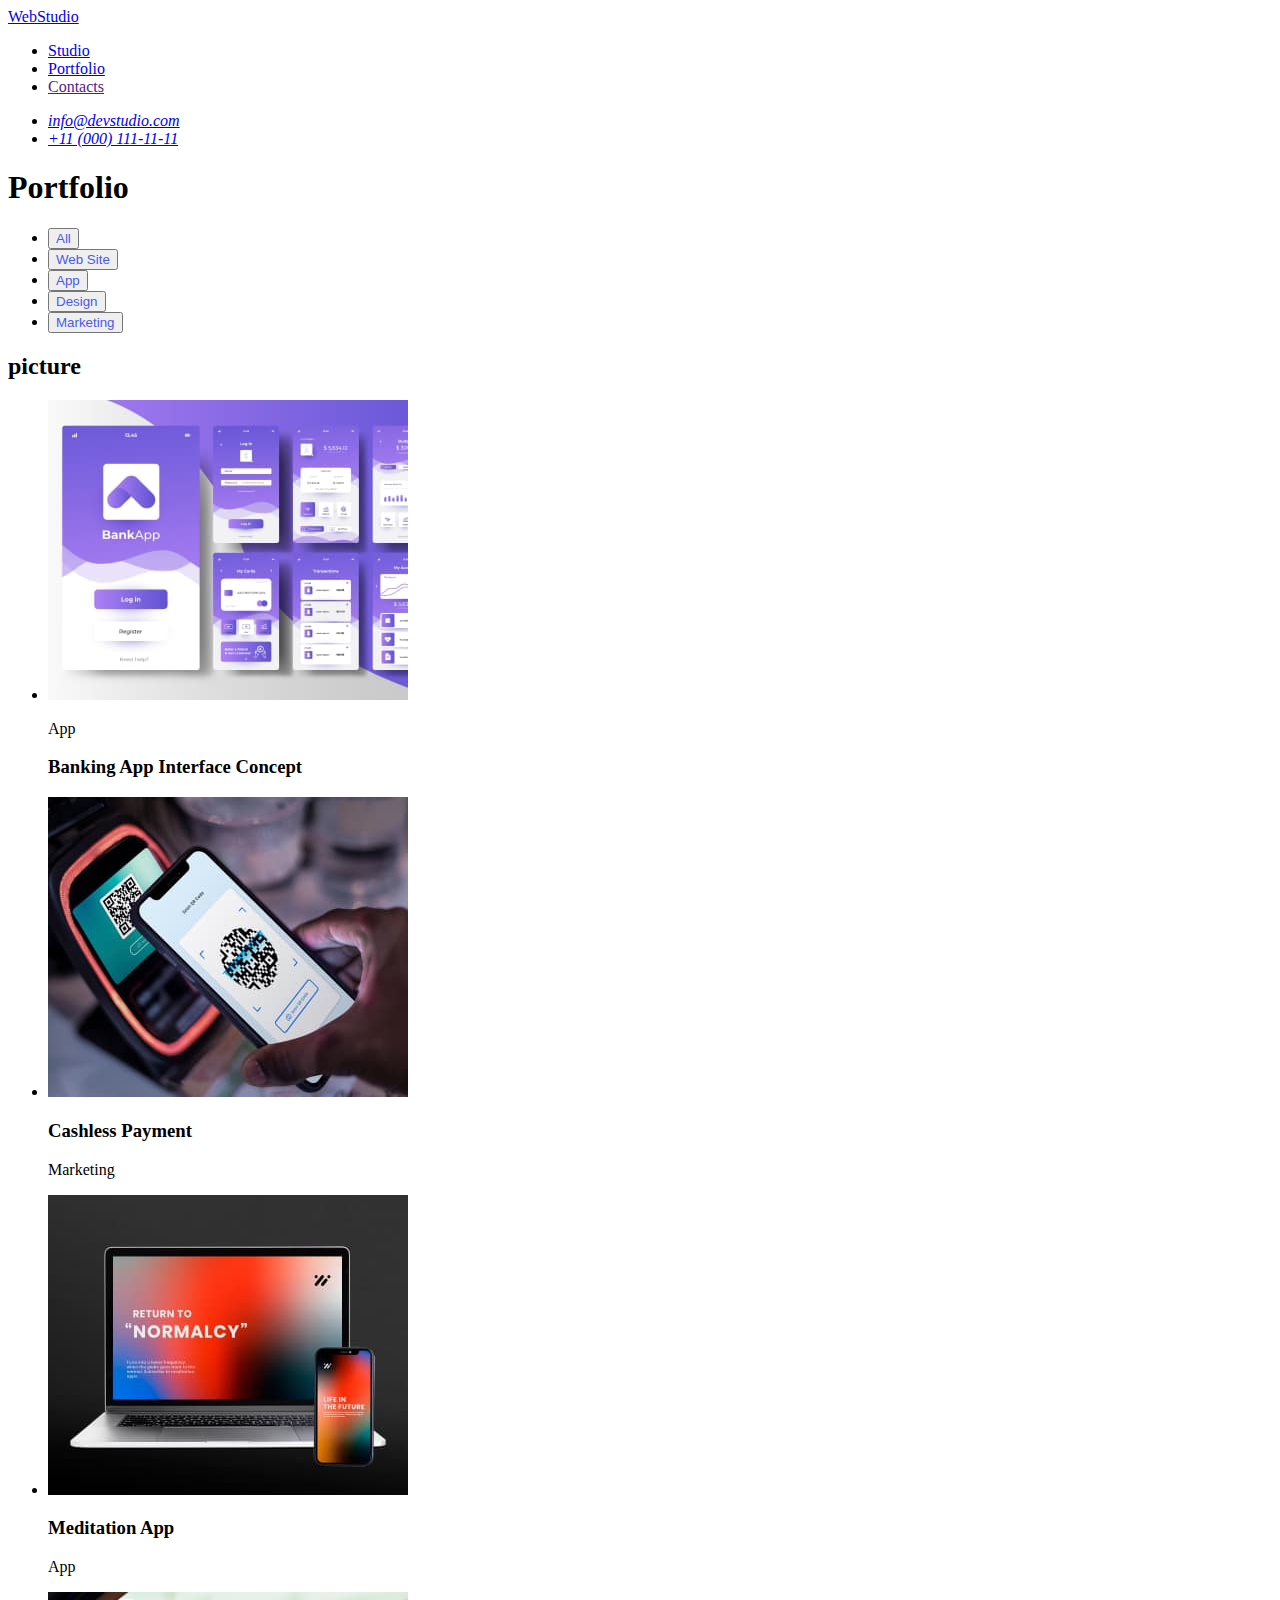
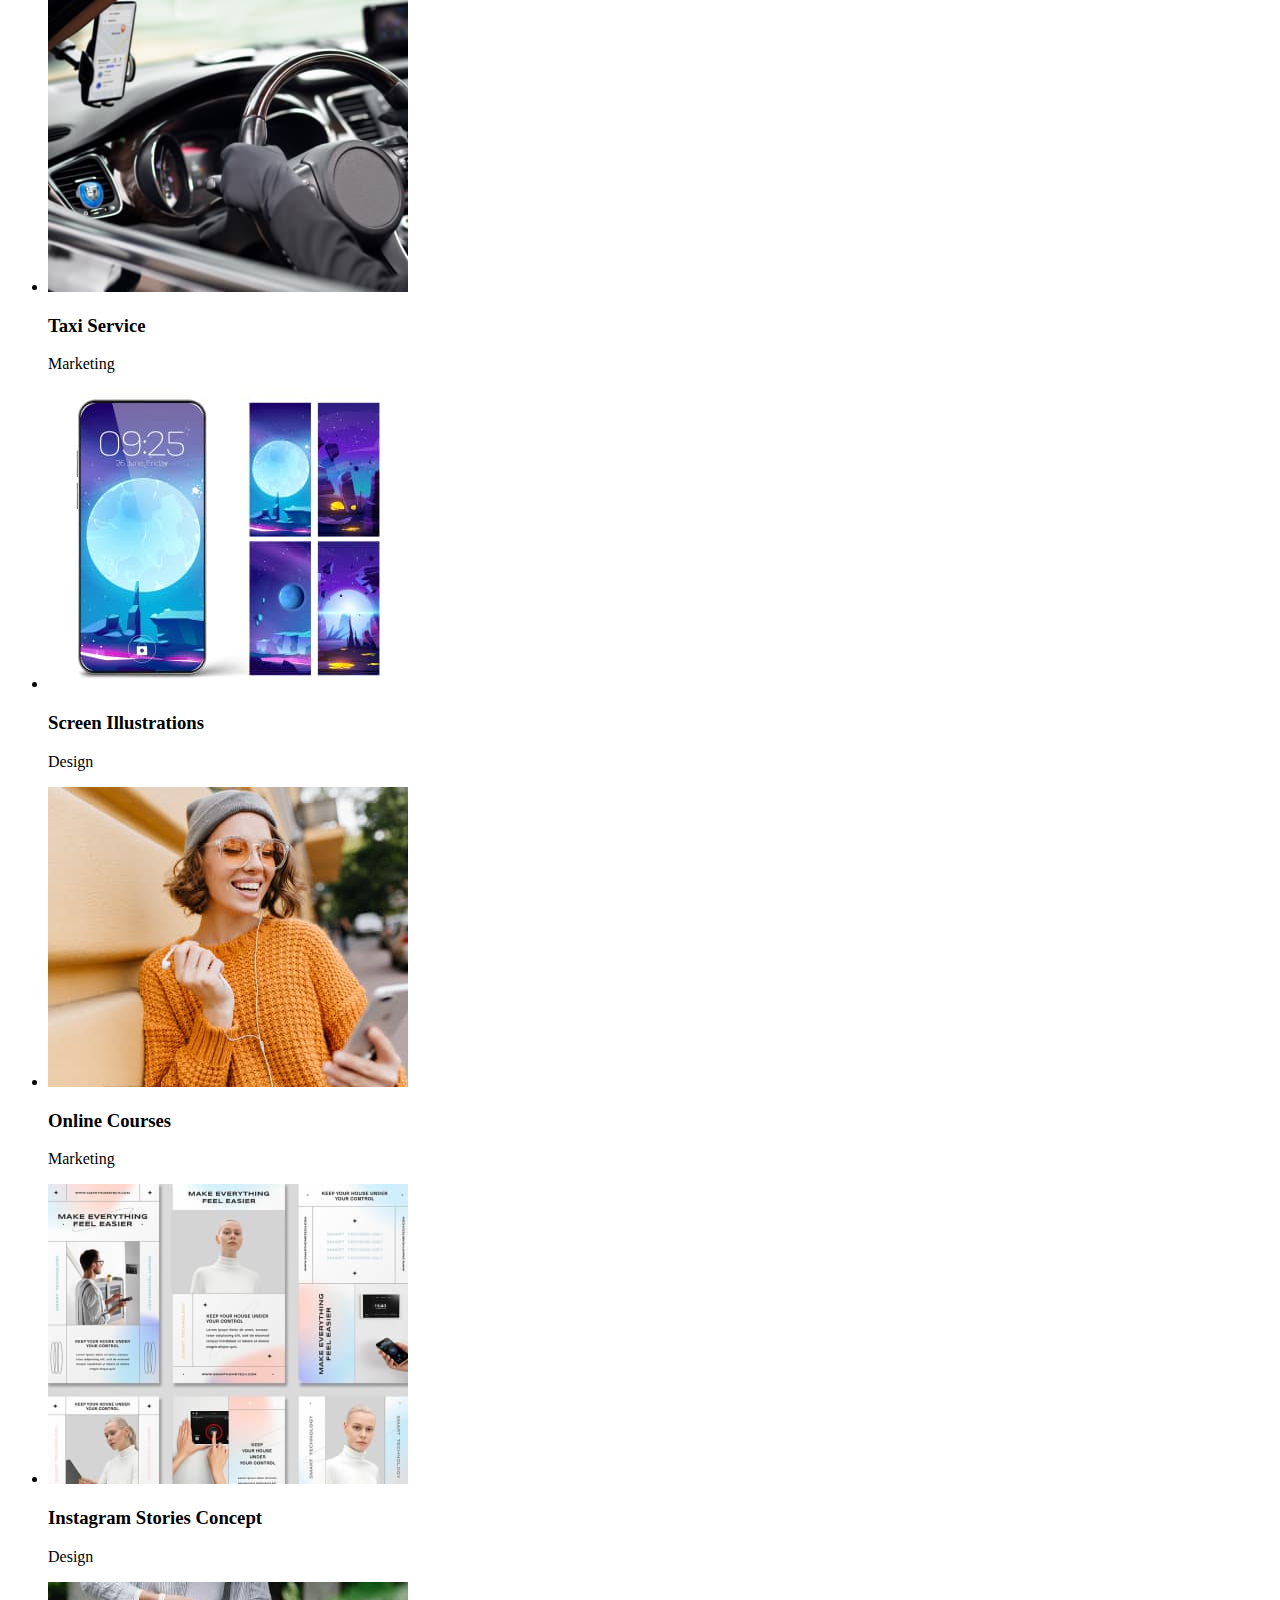
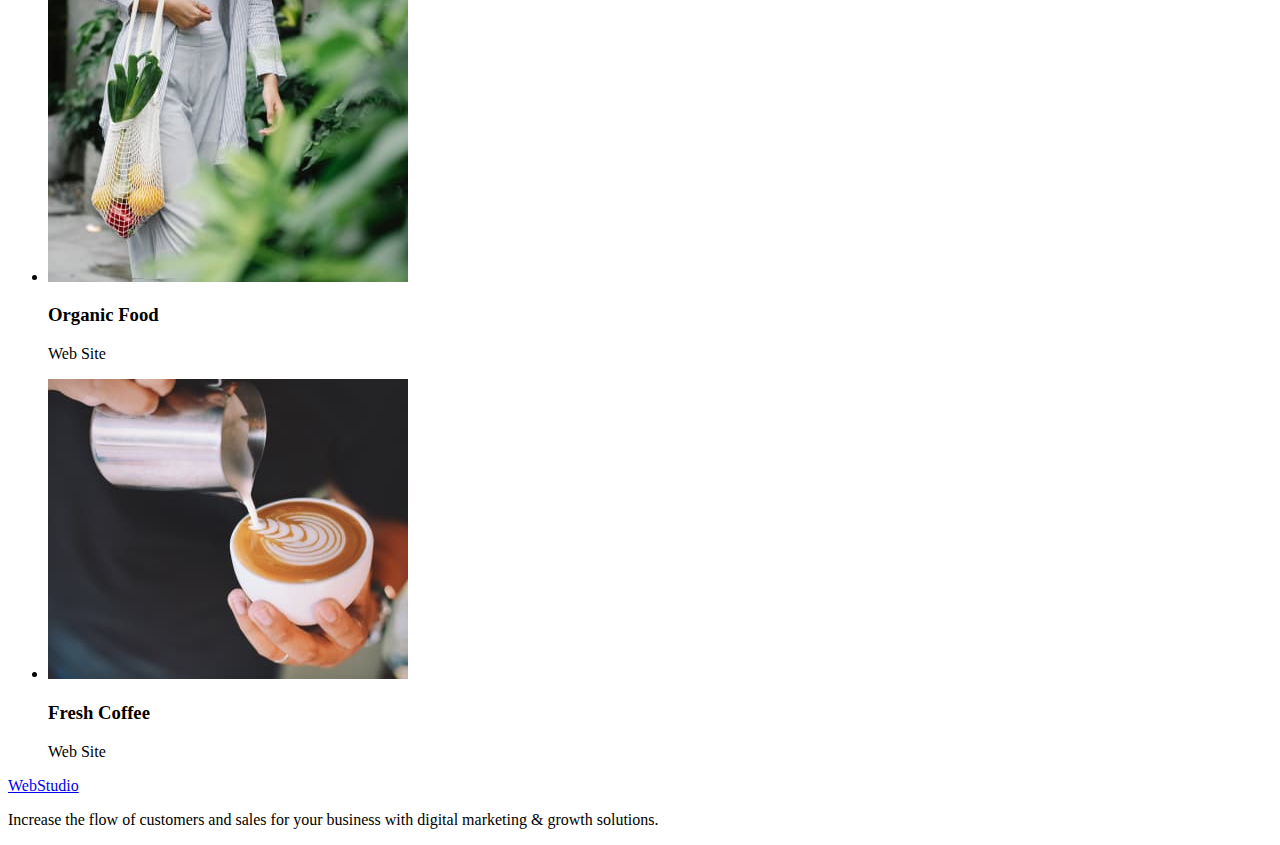
==== portfolio.html @ 35160614 "portfolio.html" ====
<!DOCTYPE html>
<html lang="en">

<head>
    <meta charset="UTF-8">
    <meta http-equiv="X-UA-Compatible" content="IE=edge">
    <meta name="viewport" content="width=device-width, initial-scale=1.0">
    <link rel="stylesheet" href="./css/styles.css">
    <title>Portfolio</title>
</head>

<body>
    <!--header-->
    <header>
        <!--Top-Line-->
        <!--Menu-Nav-->
        <nav>
            <a href="./index.html">WebStudio</a>
            <ul>
                <li><a href="/index.html">Studio</a></li>
                <li><a href="./portfolio.html">Portfolio</a></li>
                <li><a href="">Contacts</a></li>
            </ul>
        </nav>
        <address>
            <ul>
                <li><a href="mailto:info@devstudio.com">info@devstudio.com</a></li>
                <li><a href="tel:+110001111111">+11 (000) 111-11-11</a></li>
            </ul>
        </address>
    </header>

    <!--main-content-->
    <main>
        <!--Filters-->

        <section>
            <h1>Portfolio</h1>
            <ul class="">
                <li>
                    <button class="but" type="button">All</button>
                </li>
                <li>
                    <button class="but" type="button">Web Site</button>
                </li>
                <li>
                    <button class="but" type="button">App</button>
                </li>
                <li>
                    <button class="but" type="button">Design</button>
                </li>
                <li>
                    <button class="but" type="button">Marketing</button>
                </li>
            </ul>
        </section>

        <h2>picture</h2>

        <!--Row1-->
        <section>
            <ul>
                <li>
                    <img src="./images/portfolio/img1.jpg" alt="" width="360" height="300">
                    <p>App</p>
                    <h3>Banking App Interface Concept</h3>
                </li>
                <li>
                    <img src="./images/portfolio/img2.jpg" alt="" width="360" height="300">
                    <h3>Cashless Payment</h3>
                    <p>Marketing</p>
                </li>
                <li>
                    <img src="./images/portfolio/img3.jpg" alt="" width="360" height="300">
                    <h3>Meditation App</h3>
                    <p>App</p>
                </li>
            </ul>
        </section>

        <!--Row2-->
        <section>
            <ul>
                <li>
                    <img src="./images/portfolio/img4.jpg" alt="" width="360" height="300">
                    <h3>Taxi Service</h3>
                    <p>Marketing</p>
                </li>
                <li>
                    <img src="./images/portfolio/img5.jpg" alt="" width="360" height="300">
                    <h3>Screen Illustrations</h3>
                    <p>Design</p>
                </li>
                <li>
                    <img src="./images/portfolio/img6.jpg" alt="" width="360" height="300">
                    <h3>Online Courses</h3>
                    <p>Marketing</p>
                </li>
            </ul>
        </section>


        <!--Row3-->
        <section>
            <ul>
                <li>
                    <img src="./images/portfolio/img7.jpg" alt="" width="360" height="300">
                    <h3>Instagram Stories Concept</h3>
                    <p>Design</p>
                </li>
                <li>
                    <img src="./images/portfolio/img8.jpg" alt="" width="360" height="300">
                    <h3>Organic Food</h3>
                    <p>Web Site</p>
                </li>
                <li>
                    <img src="./images/portfolio/img9.jpg" alt="" width="360" height="300">
                    <h3>Fresh Coffee</h3>
                    <p>Web Site</p>
                </li>
            </ul>
        </section>
    </main>

    <!--footer-->
    <footer>
        <a href="./index.html">WebStudio</a>
        <p>Increase the flow of customers and sales for your business with digital marketing & growth solutions.</p>
    </footer>

</body>

</html>
---- css/styles.css ----
.but {
  color: #4d5ae5;
}
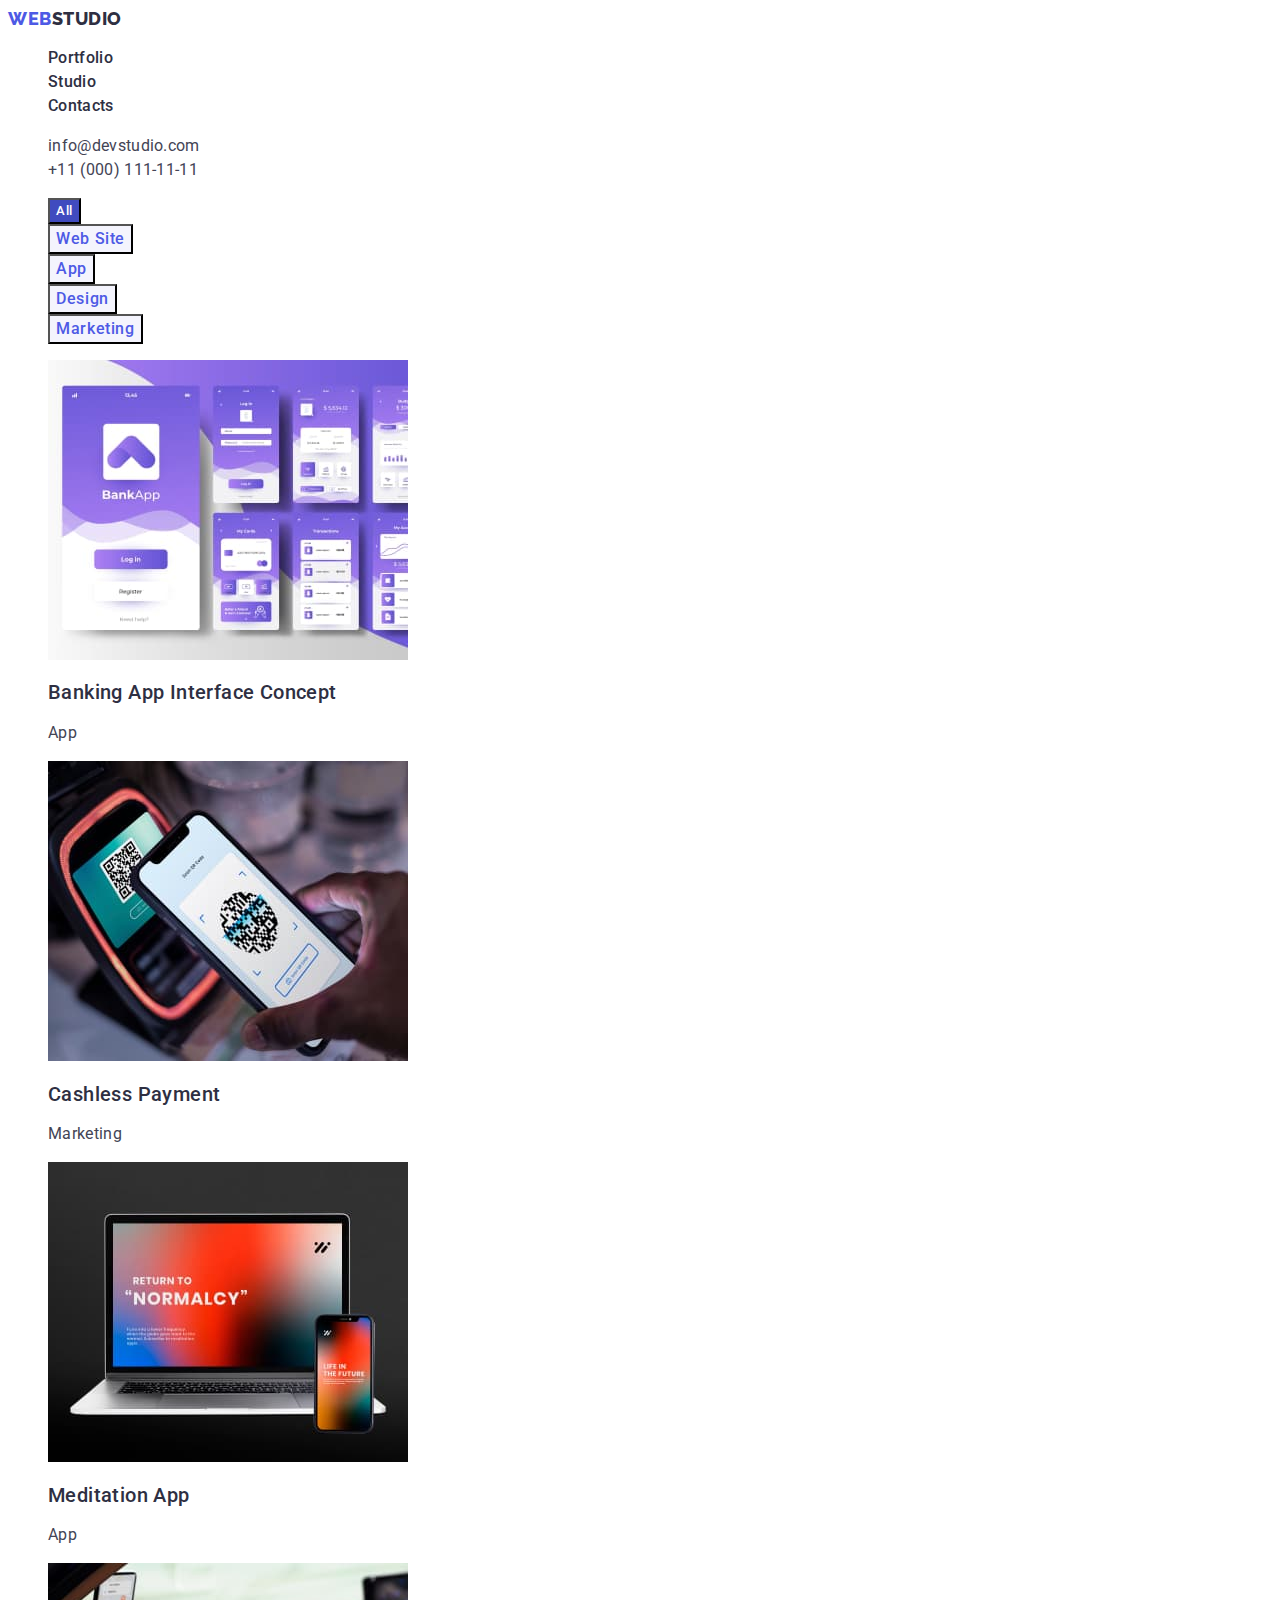
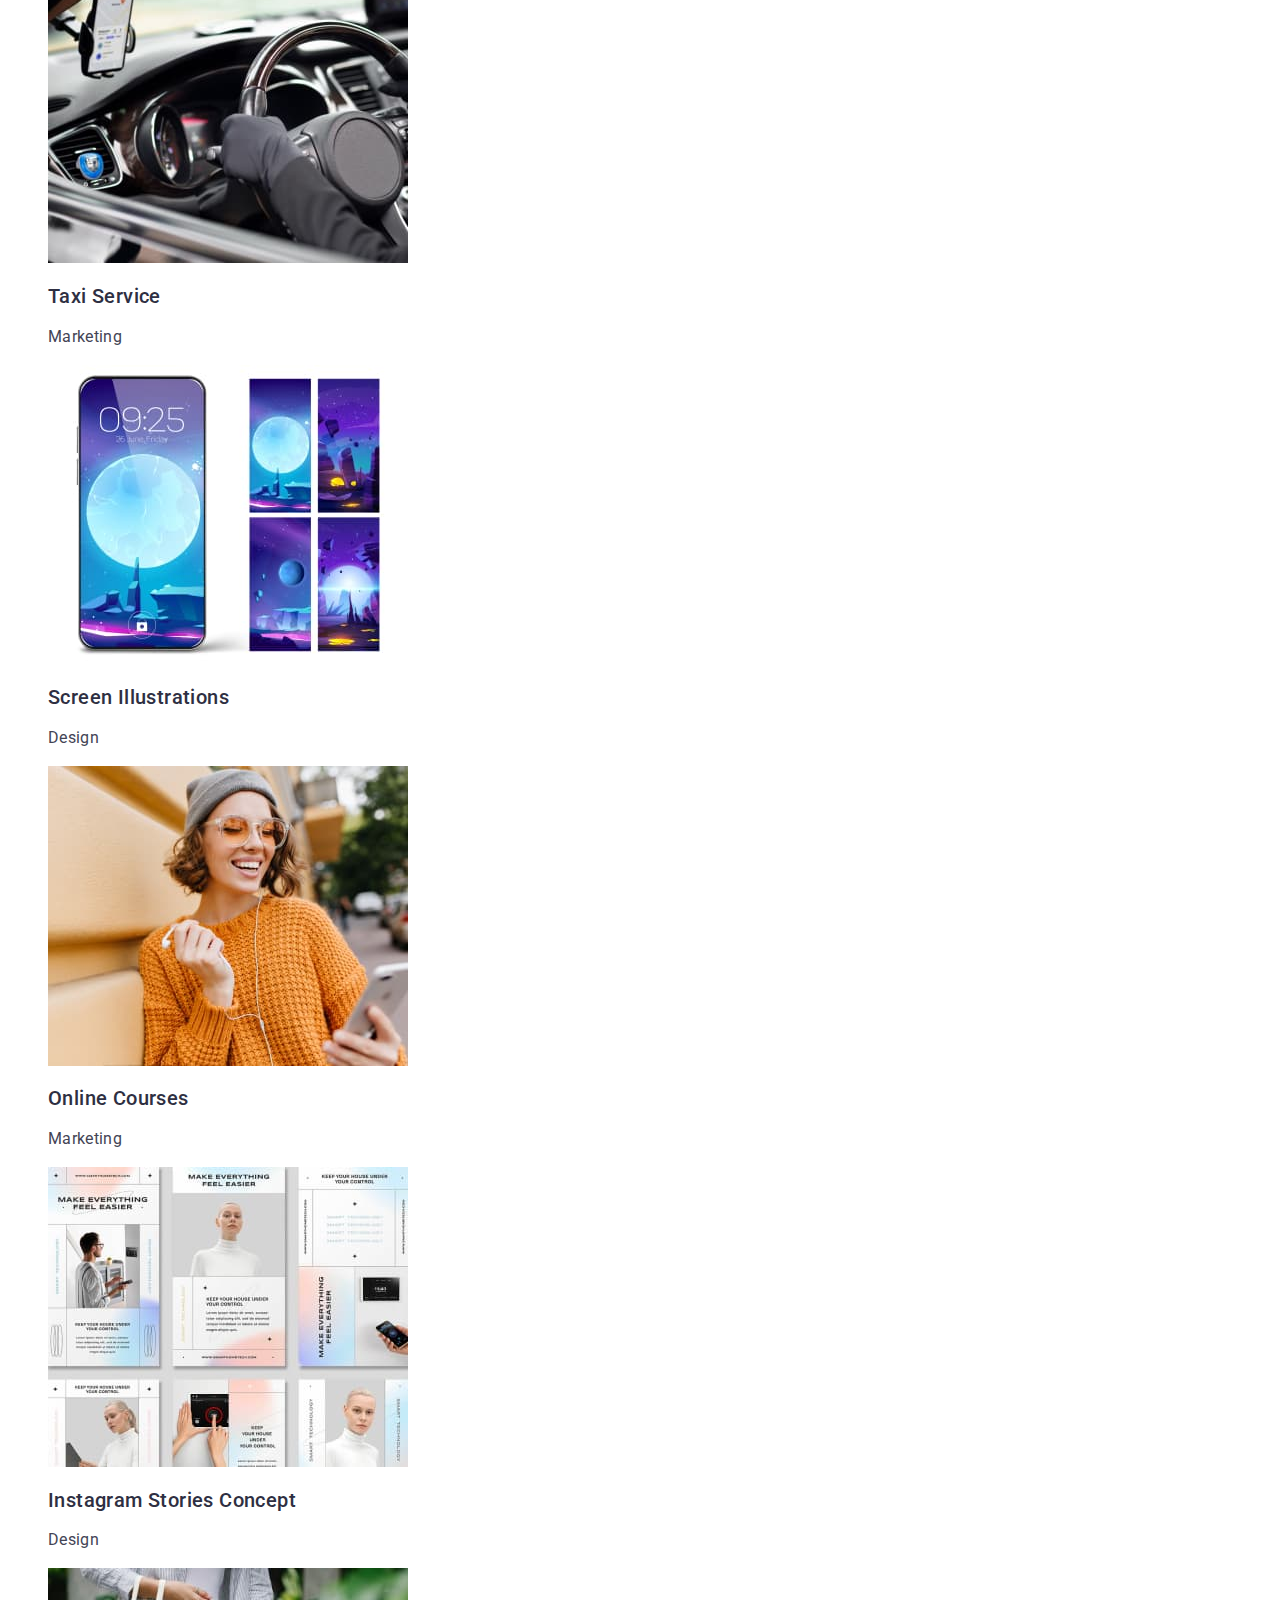
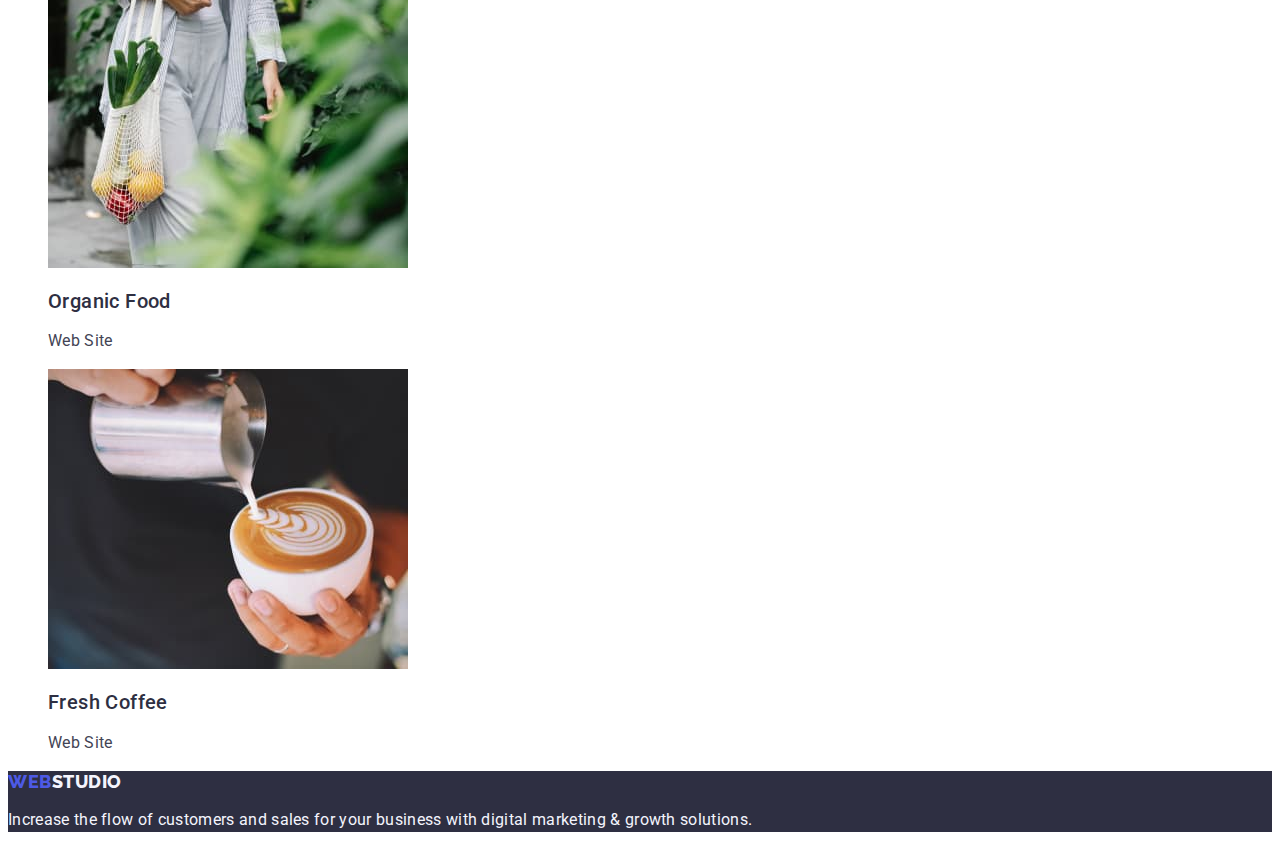
==== commit fbd069f8: "homework-02" ====
--- a/portfolio.html
+++ b/portfolio.html
@@ -5,127 +5,146 @@
     <meta charset="UTF-8">
     <meta http-equiv="X-UA-Compatible" content="IE=edge">
     <meta name="viewport" content="width=device-width, initial-scale=1.0">
+    <title>Portfolio</title>
+    <!-- Gustom styles -->
     <link rel="stylesheet" href="./css/styles.css">
-    <title>Portfolio</title>
+    <!-- Fonts -->
+    <link rel="preconnect" href="https://fonts.googleapis.com">
+    <link rel="preconnect" href="https://fonts.gstatic.com" crossorigin>
+    <link href="https://fonts.googleapis.com/css2?family=Roboto:wght@400;500;700&display=swap" rel="stylesheet">
+    <link href="https://fonts.googleapis.com/css2?family=Raleway:wght@800&family=Roboto:wght@400;500;700&display=swap"
+        rel="stylesheet">
+
+
 </head>
 
 <body>
+
     <!--header-->
     <header>
         <!--Top-Line-->
+        <!--Logo-->
         <!--Menu-Nav-->
         <nav>
-            <a href="./index.html">WebStudio</a>
-            <ul>
-                <li><a href="/index.html">Studio</a></li>
-                <li><a href="./portfolio.html">Portfolio</a></li>
-                <li><a href="">Contacts</a></li>
+            <a class="logo link" href="./index.html">Web<span class="logo-title">Studio</span></a>
+            <ul class="nav-page list">
+                <li><a class="nav-page-pagination link" href="./portfolio.html">Portfolio</a></li>
+                <li><a class="nav-page-pagination link" href="./index.html">Studio</a></li>
+                <li><a class="nav-page-pagination link" href="">Contacts</a></li>
             </ul>
         </nav>
         <address>
-            <ul>
-                <li><a href="mailto:info@devstudio.com">info@devstudio.com</a></li>
-                <li><a href="tel:+110001111111">+11 (000) 111-11-11</a></li>
+            <ul class="add-page list">
+                <li><a class="add-page-mailto link" href="mailto:info@devstudio.com">info@devstudio.com</a></li>
+                <li><a class="add-page-mailto link" href="tel:+110001111111">+11 (000) 111-11-11</a></li>
             </ul>
         </address>
     </header>
 
     <!--main-content-->
     <main>
-        <!--Filters-->
 
         <section>
-            <h1>Portfolio</h1>
-            <ul class="">
+            <!--Filters-->
+            <h1 hidden>Portfolio</h1>
+            <ul class="btn list">
                 <li>
-                    <button class="but" type="button">All</button>
+                    <button class="btn-but-all link" type="button">All</button>
                 </li>
                 <li>
-                    <button class="but" type="button">Web Site</button>
+                    <button class="btn-but link" type="button">Web Site</button>
                 </li>
                 <li>
-                    <button class="but" type="button">App</button>
+                    <button class="btn-but link" type="button">App</button>
                 </li>
                 <li>
-                    <button class="but" type="button">Design</button>
+                    <button class="btn-but link" type="button">Design</button>
                 </li>
                 <li>
-                    <button class="but" type="button">Marketing</button>
+                    <button class="btn-but link" type="button">Marketing</button>
                 </li>
             </ul>
-        </section>
-
-        <h2>picture</h2>
-
-        <!--Row1-->
-        <section>
-            <ul>
+            <ul class="imag list">
+                <!--Row1-->
                 <li>
-                    <img src="./images/portfolio/img1.jpg" alt="" width="360" height="300">
-                    <p>App</p>
-                    <h3>Banking App Interface Concept</h3>
+                    <a class="card link" href="">
+                        <img src="./images/portfolio/img1.jpg" alt="Banking App Interface Concept" width="360"
+                            height="300">
+                        <h2 class="card-title">Banking App Interface Concept</h2>
+                        <p class="card-text">App</p>
+                    </a>
                 </li>
                 <li>
-                    <img src="./images/portfolio/img2.jpg" alt="" width="360" height="300">
-                    <h3>Cashless Payment</h3>
-                    <p>Marketing</p>
+                    <a class="card link" href="">
+                        <img src="./images/portfolio/img2.jpg" alt="Cashless Payment" width="360" height="300">
+                        <h2 class="card-title">Cashless Payment</h2>
+                        <p class="card-text">Marketing</p>
+                    </a>
                 </li>
                 <li>
-                    <img src="./images/portfolio/img3.jpg" alt="" width="360" height="300">
-                    <h3>Meditation App</h3>
-                    <p>App</p>
+                    <a class="card link" href="">
+                        <img src="./images/portfolio/img3.jpg" alt="laptop" width="360" height="300">
+                        <h2 class="card-title">Meditation App</h2>
+                        <p class="card-text">App</p>
+                    </a>
+                </li>
+                <!--Row2-->
+                <li>
+                    <a class="card link" href="">
+                        <img src="./images/portfolio/img4.jpg" alt="car control panel" width="360" height="300">
+                        <h2 class="card-title">Taxi Service</h2>
+                        <p class="card-text">Marketing</p>
+                    </a>
+                </li>
+                <li>
+                    <a class="card link" href="">
+                        <img src="./images/portfolio/img5.jpg" alt="Screen Illustrations" width="360" height="300">
+                        <h2 class="card-title">Screen Illustrations</h2>
+                        <p class="card-text">Design</p>
+                    </a>
+                </li>
+                <li>
+                    <a class="card link" href="">
+                        <img src="./images/portfolio/img6.jpg" alt="the girl is a student" width="360" height="300">
+                        <h2 class="card-title">Online Courses</h2>
+                        <p class="card-text">Marketing</p>
+                    </a>
+                </li>
+                <!--Row3-->
+                <li>
+                    <a class="card link" href="">
+                        <img src="./images/portfolio/img7.jpg" alt="Instagram Stories Concept" width="360" height="300">
+                        <h2 class="card-title">Instagram Stories Concept</h2>
+                        <p class="card-text">Design</p>
+                    </a>
+                </li>
+                <li>
+                    <a class="card link" href="">
+                        <img src="./images/portfolio/img8.jpg" alt="woman with a bag of vegetables" width="360"
+                            height="300">
+                        <h2 class="card-title">Organic Food</h2>
+                        <p class="card-text">Web Site</p>
+                    </a>
+                </li>
+                <li>
+                    <a class="card link" href="">
+                        <img src="./images/portfolio/img9.jpg" alt="pouring Coffee into a cup" width="360" height="300">
+                        <h2 class="card-title">Fresh Coffee</h2>
+                        <p class="card-text">Web Site</p>
+                    </a>
                 </li>
             </ul>
-        </section>
 
-        <!--Row2-->
-        <section>
-            <ul>
-                <li>
-                    <img src="./images/portfolio/img4.jpg" alt="" width="360" height="300">
-                    <h3>Taxi Service</h3>
-                    <p>Marketing</p>
-                </li>
-                <li>
-                    <img src="./images/portfolio/img5.jpg" alt="" width="360" height="300">
-                    <h3>Screen Illustrations</h3>
-                    <p>Design</p>
-                </li>
-                <li>
-                    <img src="./images/portfolio/img6.jpg" alt="" width="360" height="300">
-                    <h3>Online Courses</h3>
-                    <p>Marketing</p>
-                </li>
-            </ul>
         </section>
 
 
-        <!--Row3-->
-        <section>
-            <ul>
-                <li>
-                    <img src="./images/portfolio/img7.jpg" alt="" width="360" height="300">
-                    <h3>Instagram Stories Concept</h3>
-                    <p>Design</p>
-                </li>
-                <li>
-                    <img src="./images/portfolio/img8.jpg" alt="" width="360" height="300">
-                    <h3>Organic Food</h3>
-                    <p>Web Site</p>
-                </li>
-                <li>
-                    <img src="./images/portfolio/img9.jpg" alt="" width="360" height="300">
-                    <h3>Fresh Coffee</h3>
-                    <p>Web Site</p>
-                </li>
-            </ul>
-        </section>
     </main>
 
     <!--footer-->
-    <footer>
-        <a href="./index.html">WebStudio</a>
-        <p>Increase the flow of customers and sales for your business with digital marketing & growth solutions.</p>
+    <footer class="footbox">
+        <a class="logo link" href="./portfolio.html">Web<span class="logo-title-fut">Studio</span></a>
+        <p class="foot-text">Increase the flow of customers and sales for your business with digital marketing & growth
+            solutions.</p>
     </footer>
 
 </body>
--- a/css/styles.css
+++ b/css/styles.css
@@ -1,3 +1,216 @@
-.but {
-  color: #4d5ae5;
-}
+:root {
+  --primarybrand-iris-color: #4d5ae5;
+  --pressed-state-ocean-color: #404bbf;
+  --dark-navyblue-color: #2e2f42;
+  --success-green-color: #31d0aa;
+  --text-slate-color: #434455;
+  --subtletext-lightlate-color: #8e8f99;
+  --accent-cornflower-color: #e7e9fc;
+  --light-cloud-color: #f4f4fd;
+  --modaloverlay-navybluemodal-color: #2e2f42;
+  --herobackground-grey-color: #2e2f42;
+  --whait-color: #ffffff;
+  --modalbackground-dairy-color: #fcfcfc;
+}
+/* Base styles */
+body {
+  font-family: 'Roboto', sans-serif;
+  color: var(--text-slate-color);
+}
+.secction {
+}
+.link {
+  text-decoration: none;
+}
+.list {
+  list-style: none;
+}
+/*-- Base styles--*/
+
+/* Logo */
+.logo {
+  color: var(--primarybrand-iris-color);
+  font-family: Raleway;
+  font-size: 18px;
+  font-weight: 800;
+  line-height: 1.16; /* 116.667% */
+  text-transform: uppercase;
+  letter-spacing: 0.03em;
+}
+.logo-title {
+  color: var(--dark-navyblue-color);
+  font-family: Raleway;
+  font-size: 18px;
+  font-weight: 800;
+  line-height: 1.17; /* 116.667% */
+  text-transform: uppercase;
+  letter-spacing: 0.03em;
+}
+
+/* Nav */
+.nav-page {
+}
+.nav-page-pagination {
+  color: var(--dark-navyblue-color);
+  font-weight: 500;
+  line-height: 1.5; /* 150% */
+  letter-spacing: 0.02em;
+}
+.nav-page-pagination:hover,
+.nav-page-pagination:focus {
+  color: var(--pressed-state-ocean-color);
+  font-size: 16px;
+  font-weight: 500;
+  line-height: 1.5; /* 150% */
+  letter-spacing: 0.02em;
+}
+.add-page {
+}
+.add-page-mailto {
+  color: var(--text-slate-color);
+  font-style: normal;
+  line-height: 1.5; /* 150% */
+  letter-spacing: 0.02em;
+}
+.add-page-mailto:hover,
+.add-page-mailto:focus {
+  color: var(--pressed-state-ocean-color);
+  font-style: normal;
+  font-weight: 500;
+  line-height: 1.5; /* 150% */
+  letter-spacing: 0.02em;
+}
+/* --Nav-- */
+
+/* section-1 */
+.hero {
+  background-color: var(--dark-navyblue-color);
+}
+.hero-title {
+  color: var(--whait-color);
+  font-size: 56px;
+  font-weight: 700;
+  line-height: 1.07; /* 107.143% */
+  letter-spacing: 0.02em;
+}
+.hero-title-btn {
+  color: var(--whait-color);
+  background-color: var(--primarybrand-iris-color);
+  font-weight: 500;
+  line-height: 1.5; /* 150% */
+  letter-spacing: 0.04em;
+}
+.hero-title-btn:hover,
+.hero-title-btn:focus {
+  background-color: var(--pressed-state-ocean-color);
+  letter-spacing: 0.04em;
+}
+/* --section-1-- */
+
+/* section-2 */
+.benefits-ul {
+}
+.benefits-title {
+  color: var(--dark-navyblue-color);
+  font-size: 20px;
+  font-weight: 500;
+  line-height: 1.2; /* 120% */
+  letter-spacing: 0.02em;
+}
+.benefits-text {
+  line-height: 1.5; /* 150% */
+  letter-spacing: 0.02em;
+}
+/* --section-2-- */
+
+/* section-3 */
+.subject {
+  color: var(--dark-navyblue-color);
+  font-size: 36px;
+  line-height: 1.11; /* 111.111% */
+  text-transform: capitalize;
+  letter-spacing: 0.02em;
+}
+
+.subject-title {
+  color: var(--dark-navyblue-color);
+  font-size: 20px;
+  font-weight: 500;
+  line-height: 1.2; /* 120% */
+  letter-spacing: 0.02em;
+}
+.subject-text {
+  line-height: 1.5; /* 150% */
+  letter-spacing: 0.02em;
+}
+/* --section-3-- */
+/* Footer */
+.footbox {
+  background-color: var(--dark-navyblue-color);
+}
+.foot-text {
+  color: var(--light-cloud-color);
+  line-height: 1.5; /* 150% */
+  letter-spacing: 0.02em;
+}
+.logo-title-fut {
+  color: var(--light-cloud-color);
+  font-family: Raleway;
+  font-size: 18px;
+  font-weight: 800;
+  line-height: 1.17; /* 116.667% */
+  text-transform: uppercase;
+  letter-spacing: 0.03em;
+}
+/* --Footer-- */
+/* P */
+/* o */
+/* r */
+/* t */
+/* folio */
+
+/* Filter */
+button {
+  font-family: inherit;
+  cursor: pointer;
+}
+.btn-but-all {
+  color: var(--whait-color);
+  background-color: var(--pressed-state-ocean-color);
+  font-weight: 500;
+  line-height: 1.5; /* 150% */
+  letter-spacing: 0.04em;
+}
+.btn-but {
+  color: var(--primarybrand-iris-color);
+  background-color: var(--light-cloud-color);
+  font-size: 16px;
+  font-weight: 500;
+  line-height: 1.5; /* 150% */
+  letter-spacing: 0.04em;
+}
+/* --Filter-- */
+/* Images */
+.imag {
+}
+
+.card {
+  /* img */
+  background: url(4074365.jpg);
+}
+.card-title {
+  /* Banking App Interface Concept */
+  color: var(--dark-navyblue-color);
+  font-weight: 500;
+  font-size: 20px;
+  line-height: 1.2;
+  /* identical to box height, or 120% */
+  letter-spacing: 0.02em;
+}
+.card-text {
+  /* App */
+  color: var(--text-slate-color);
+  line-height: 1.5;
+  /* identical to box height, or 150% */
+  letter-spacing: 0.02em;
+}
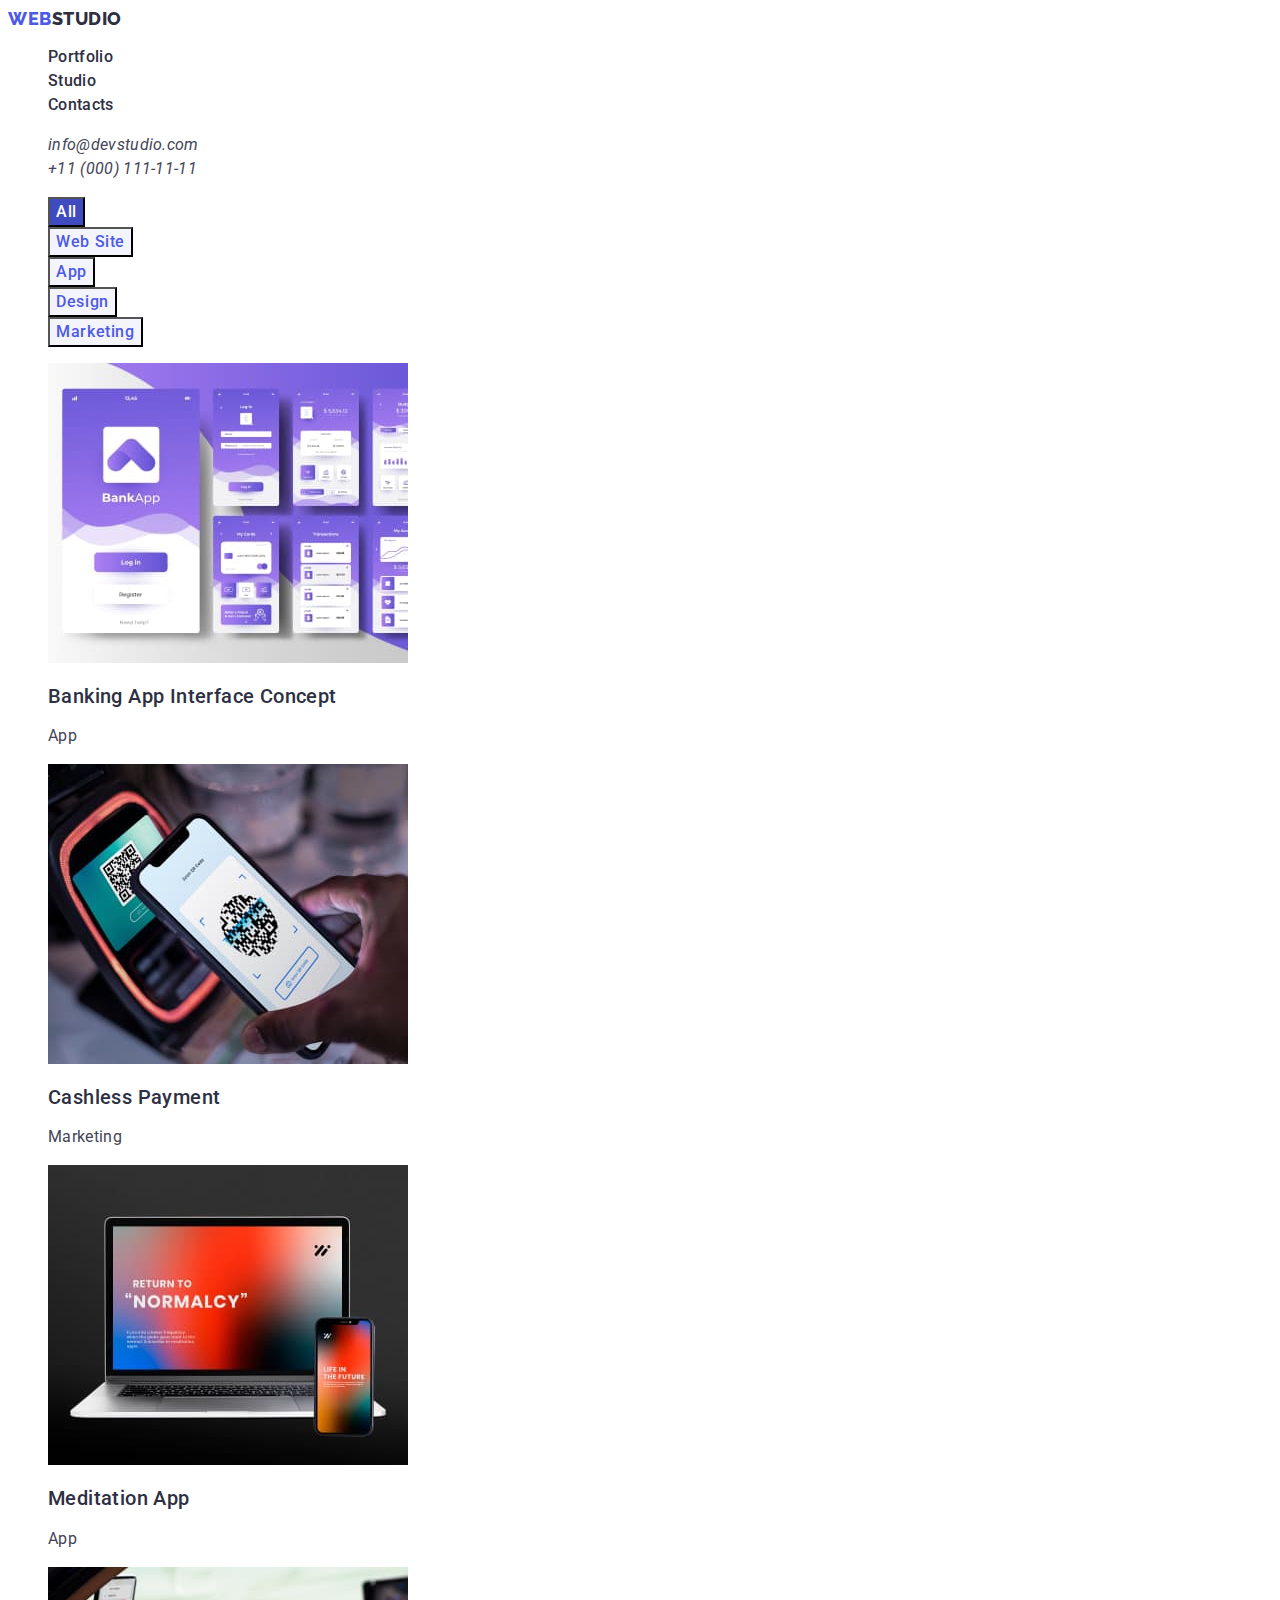
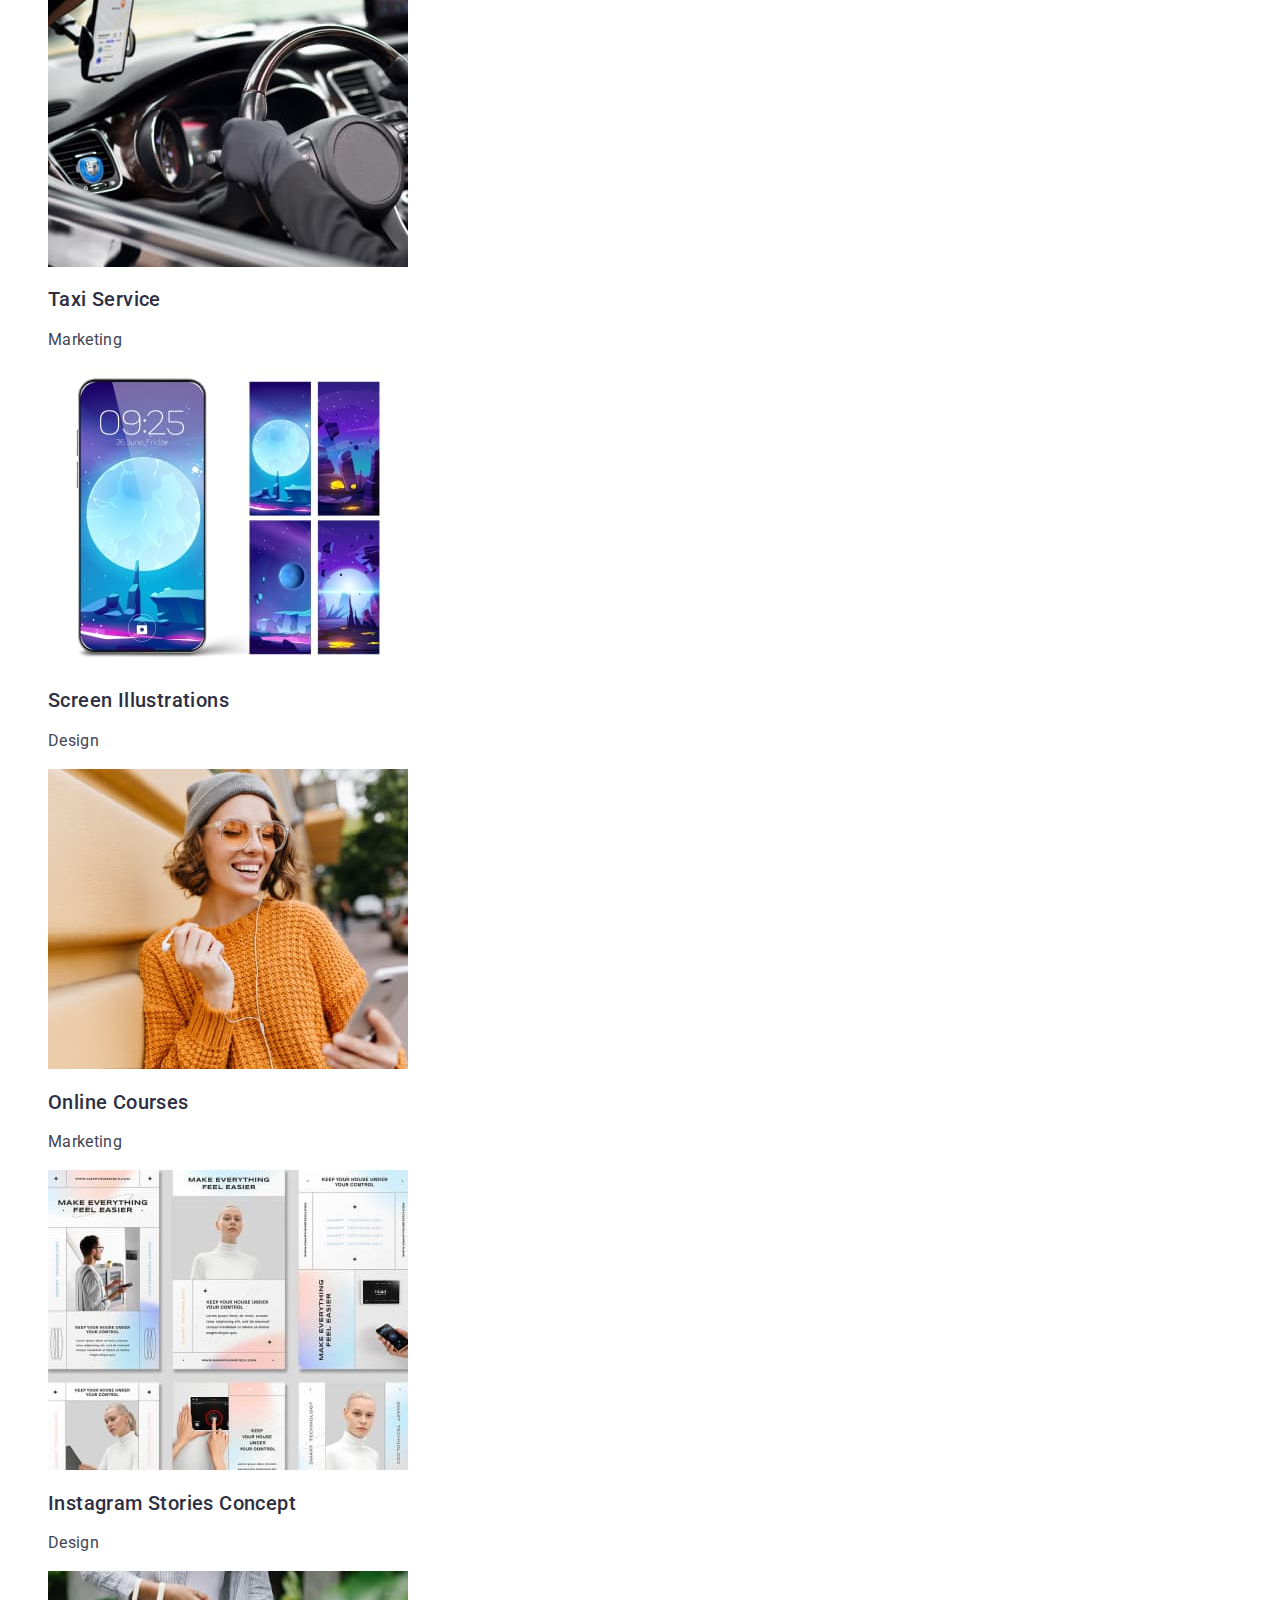
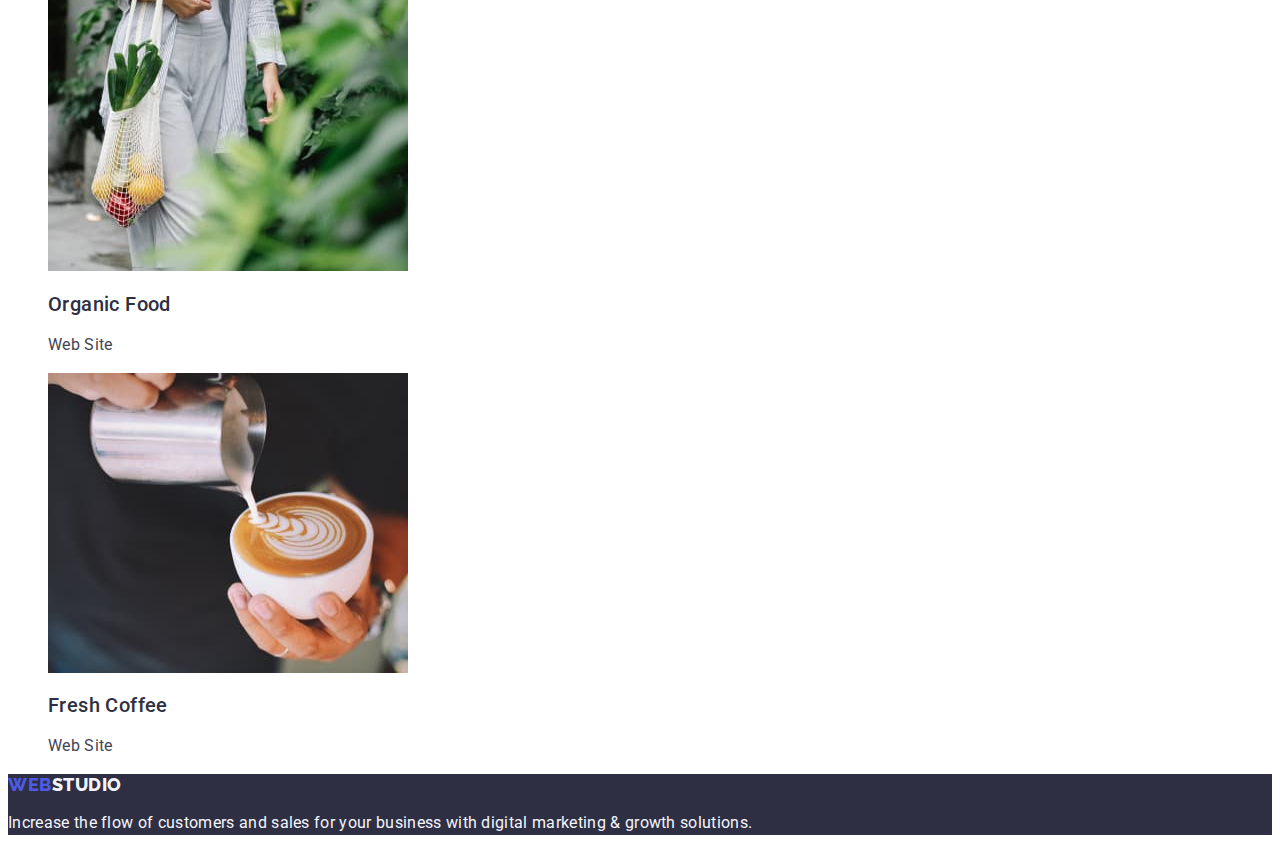
==== commit 2d60aea3: "homework-02" ====
--- a/portfolio.html
+++ b/portfolio.html
@@ -28,8 +28,8 @@
         <nav>
             <a class="logo link" href="./index.html">Web<span class="logo-title">Studio</span></a>
             <ul class="nav-page list">
-                <li><a class="nav-page-pagination link" href="./portfolio.html">Portfolio</a></li>
-                <li><a class="nav-page-pagination link" href="./index.html">Studio</a></li>
+                <li><a class="nav-page-pagination link" href="./index.html">Portfolio</a></li>
+                <li><a class="nav-page-pagination link" href="./portfolio.html">Studio</a></li>
                 <li><a class="nav-page-pagination link" href="">Contacts</a></li>
             </ul>
         </nav>
@@ -49,19 +49,19 @@
             <h1 hidden>Portfolio</h1>
             <ul class="btn list">
                 <li>
-                    <button class="btn-but-all link" type="button">All</button>
+                    <button class="btn-all but link" type="button">All</button>
                 </li>
                 <li>
-                    <button class="btn-but link" type="button">Web Site</button>
+                    <button class="btn-web but link" type="button">Web Site</button>
                 </li>
                 <li>
-                    <button class="btn-but link" type="button">App</button>
+                    <button class="btn-web but link" type="button">App</button>
                 </li>
                 <li>
-                    <button class="btn-but link" type="button">Design</button>
+                    <button class="btn-web but link" type="button">Design</button>
                 </li>
                 <li>
-                    <button class="btn-but link" type="button">Marketing</button>
+                    <button class="btn-web but link" type="button">Marketing</button>
                 </li>
             </ul>
             <ul class="imag list">
--- a/css/styles.css
+++ b/css/styles.css
@@ -16,6 +16,7 @@
 body {
   font-family: 'Roboto', sans-serif;
   color: var(--text-slate-color);
+  background-color: var(--whait-color);
 }
 .secction {
 }
@@ -30,22 +31,22 @@
 /* Logo */
 .logo {
   color: var(--primarybrand-iris-color);
-  font-family: Raleway;
-  font-size: 18px;
-  font-weight: 800;
-  line-height: 1.16; /* 116.667% */
-  text-transform: uppercase;
-  letter-spacing: 0.03em;
-}
-.logo-title {
-  color: var(--dark-navyblue-color);
-  font-family: Raleway;
+  font-family: 'Raleway', sans-serif;
   font-size: 18px;
   font-weight: 800;
   line-height: 1.17; /* 116.667% */
   text-transform: uppercase;
   letter-spacing: 0.03em;
 }
+.logo-title {
+  color: var(--dark-navyblue-color);
+  font-family: 'Raleway', sans-serif;
+  font-size: 18px;
+  font-weight: 800;
+  line-height: 1.17; /* 116.667% */
+  text-transform: uppercase;
+  letter-spacing: 0.03em;
+}
 
 /* Nav */
 .nav-page {
@@ -64,18 +65,21 @@
   line-height: 1.5; /* 150% */
   letter-spacing: 0.02em;
 }
+.gmail {
+  font-style: normal;
+}
 .add-page {
 }
 .add-page-mailto {
   color: var(--text-slate-color);
-  font-style: normal;
+
   line-height: 1.5; /* 150% */
   letter-spacing: 0.02em;
 }
 .add-page-mailto:hover,
 .add-page-mailto:focus {
   color: var(--pressed-state-ocean-color);
-  font-style: normal;
+
   font-weight: 500;
   line-height: 1.5; /* 150% */
   letter-spacing: 0.02em;
@@ -92,10 +96,12 @@
   font-weight: 700;
   line-height: 1.07; /* 107.143% */
   letter-spacing: 0.02em;
+  text-align: center;
 }
 .hero-title-btn {
   color: var(--whait-color);
   background-color: var(--primarybrand-iris-color);
+  font-size: 16px;
   font-weight: 500;
   line-height: 1.5; /* 150% */
   letter-spacing: 0.04em;
@@ -136,6 +142,7 @@
   color: var(--dark-navyblue-color);
   font-size: 20px;
   font-weight: 500;
+  text-align: center;
   line-height: 1.2; /* 120% */
   letter-spacing: 0.02em;
 }
@@ -144,6 +151,14 @@
   letter-spacing: 0.02em;
 }
 /* --section-3-- */
+
+/* section-4 */
+.sectbox-4 {
+  background-color: var(--light-cloud-color);
+}
+.liimg {
+  background-color: var(--whait-color);
+}
 /* Footer */
 .footbox {
   background-color: var(--dark-navyblue-color);
@@ -174,20 +189,19 @@
   font-family: inherit;
   cursor: pointer;
 }
-.btn-but-all {
+.btn-all {
   color: var(--whait-color);
   background-color: var(--pressed-state-ocean-color);
+}
+.but {
+  font-size: 16px;
   font-weight: 500;
   line-height: 1.5; /* 150% */
   letter-spacing: 0.04em;
 }
-.btn-but {
+.btn-web {
   color: var(--primarybrand-iris-color);
   background-color: var(--light-cloud-color);
-  font-size: 16px;
-  font-weight: 500;
-  line-height: 1.5; /* 150% */
-  letter-spacing: 0.04em;
 }
 /* --Filter-- */
 /* Images */
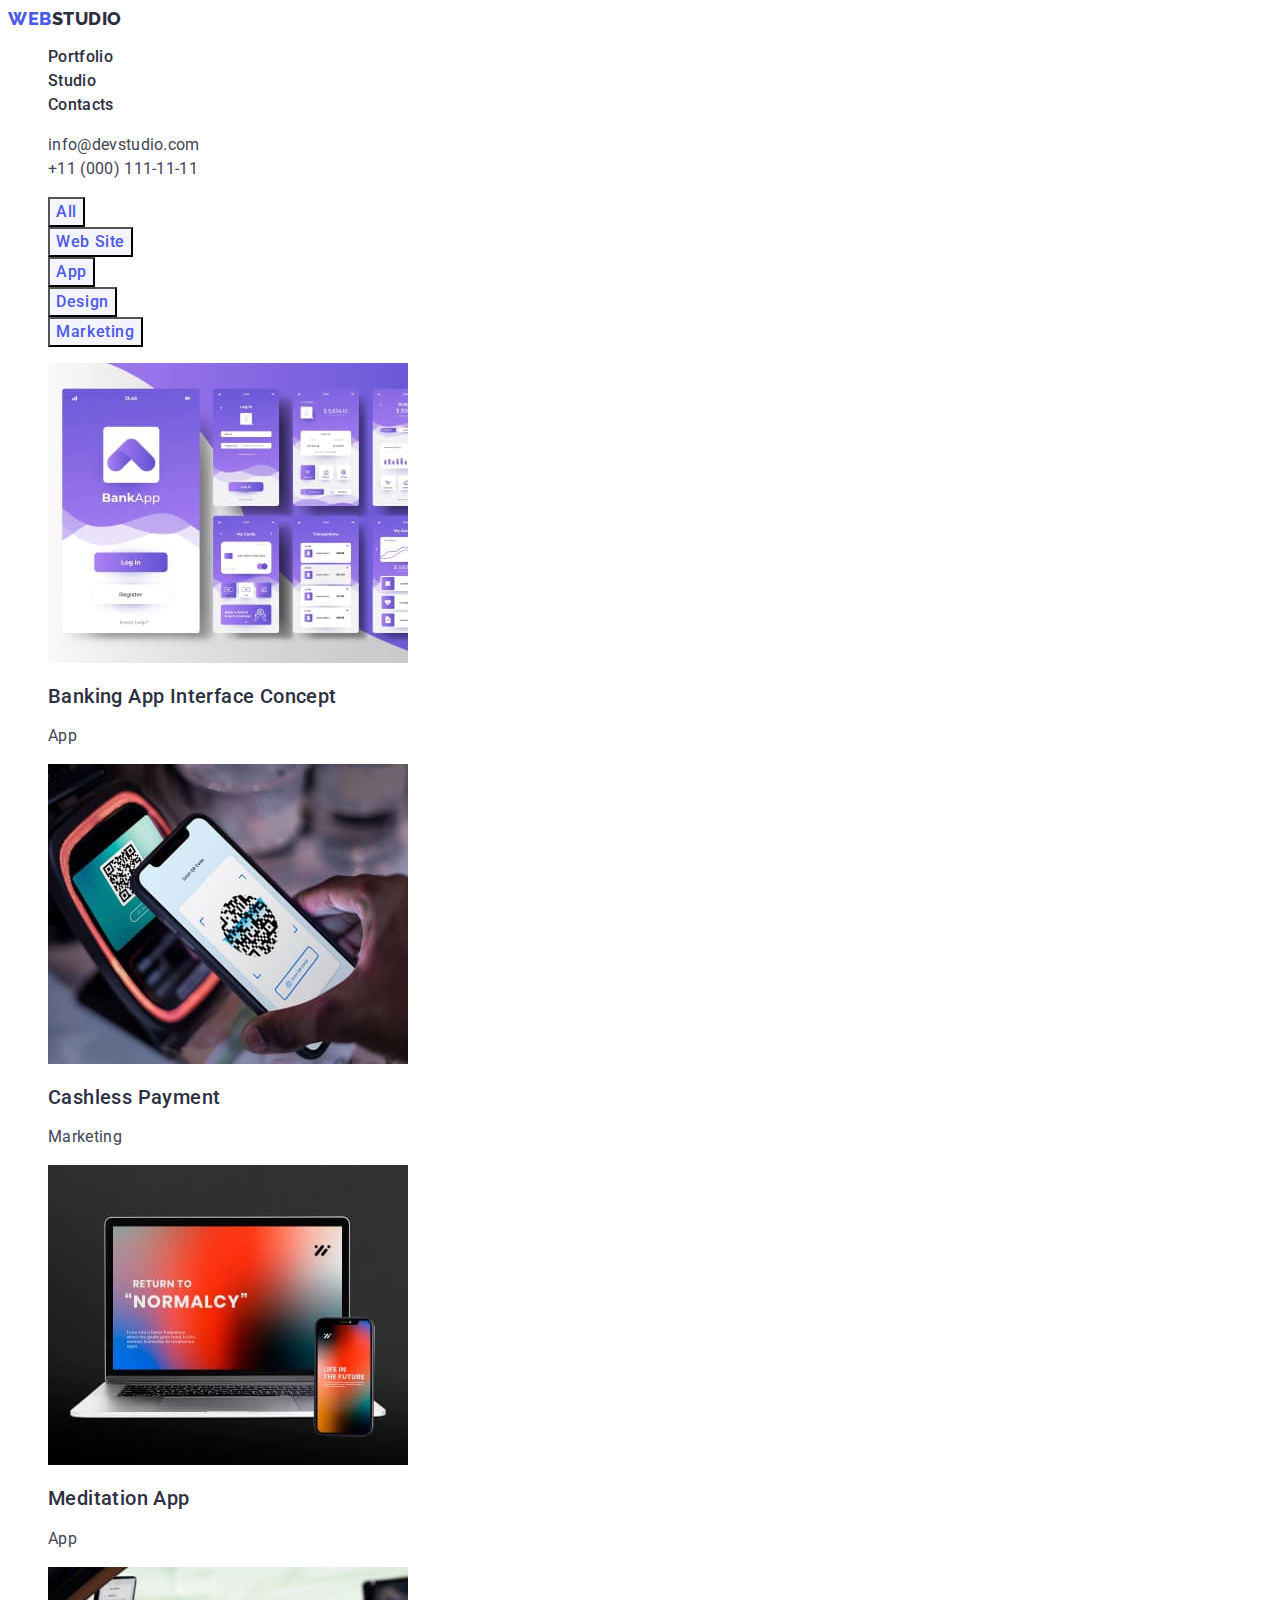
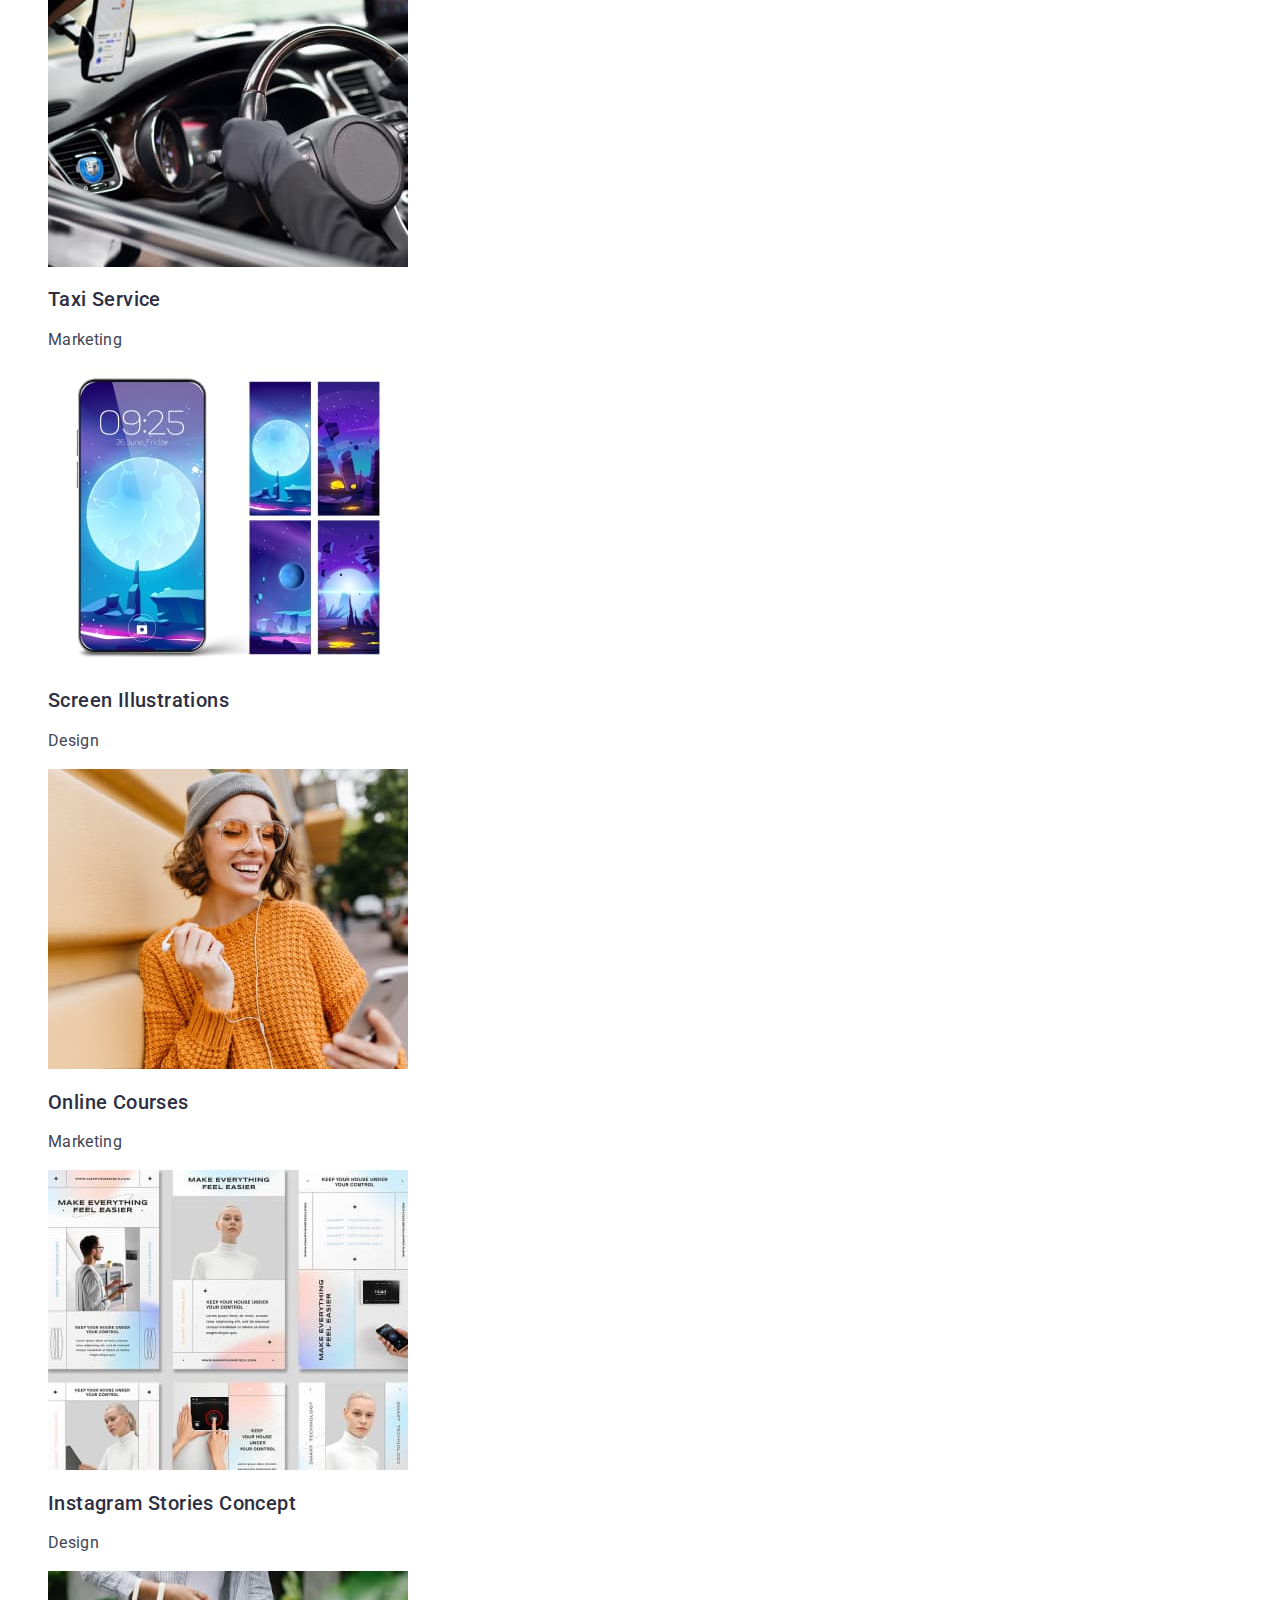
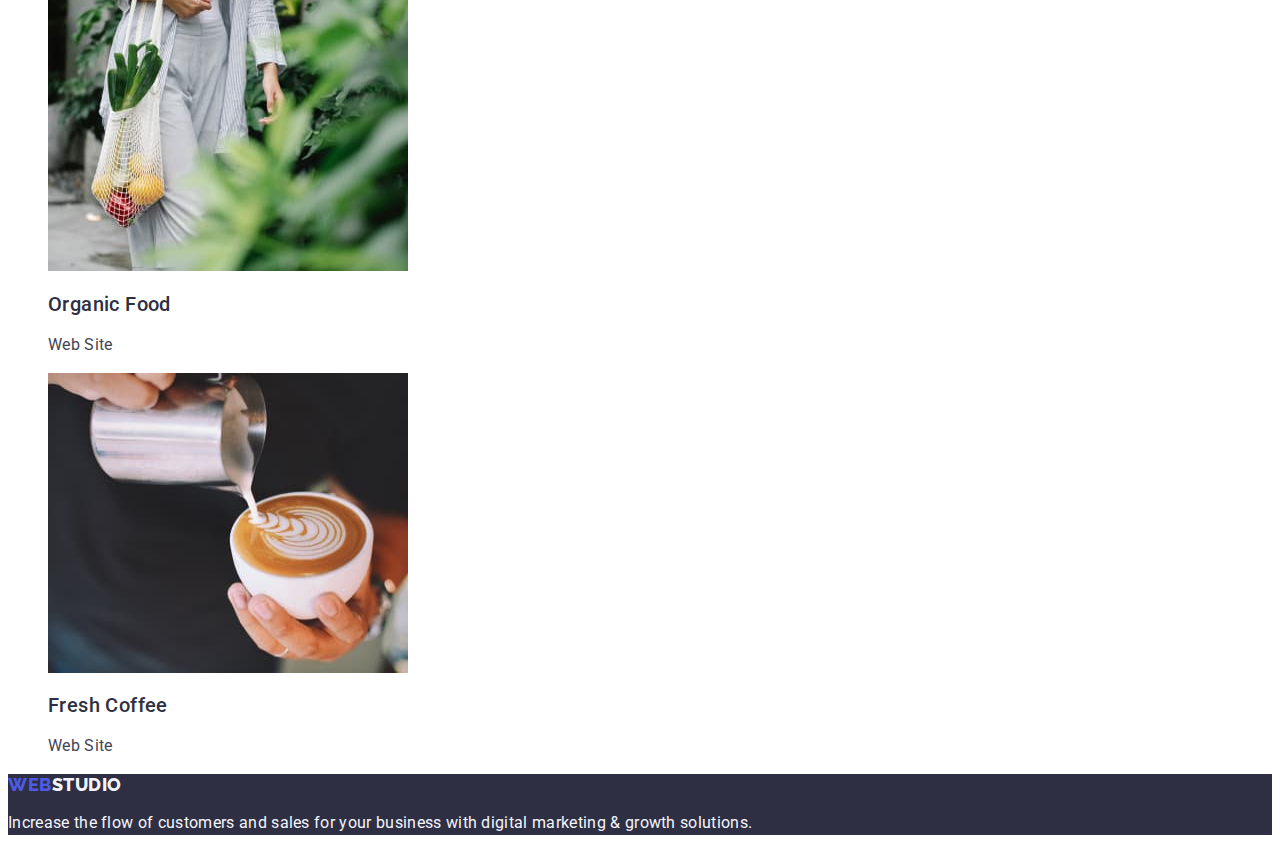
==== commit 5e648874: "homework-02" ====
--- a/portfolio.html
+++ b/portfolio.html
@@ -33,7 +33,7 @@
                 <li><a class="nav-page-pagination link" href="">Contacts</a></li>
             </ul>
         </nav>
-        <address>
+        <address class="gmail">
             <ul class="add-page list">
                 <li><a class="add-page-mailto link" href="mailto:info@devstudio.com">info@devstudio.com</a></li>
                 <li><a class="add-page-mailto link" href="tel:+110001111111">+11 (000) 111-11-11</a></li>
@@ -49,19 +49,19 @@
             <h1 hidden>Portfolio</h1>
             <ul class="btn list">
                 <li>
-                    <button class="btn-all but link" type="button">All</button>
+                    <button class="btn-but link" type="button">All</button>
                 </li>
                 <li>
-                    <button class="btn-web but link" type="button">Web Site</button>
+                    <button class="btn-but link" type="button">Web Site</button>
                 </li>
                 <li>
-                    <button class="btn-web but link" type="button">App</button>
+                    <button class="btn-but link" type="button">App</button>
                 </li>
                 <li>
-                    <button class="btn-web but link" type="button">Design</button>
+                    <button class="btn-but link" type="button">Design</button>
                 </li>
                 <li>
-                    <button class="btn-web but link" type="button">Marketing</button>
+                    <button class="btn-but link" type="button">Marketing</button>
                 </li>
             </ul>
             <ul class="imag list">
--- a/css/styles.css
+++ b/css/styles.css
@@ -134,6 +134,7 @@
   color: var(--dark-navyblue-color);
   font-size: 36px;
   line-height: 1.11; /* 111.111% */
+  text-align: center;
   text-transform: capitalize;
   letter-spacing: 0.02em;
 }
@@ -189,20 +190,25 @@
   font-family: inherit;
   cursor: pointer;
 }
-.btn-all {
+.btn-but {
+  color: var(--primarybrand-iris-color);
+  background-color: var(--light-cloud-color);
+
+  font-size: 16px;
+  font-weight: 500;
+  line-height: 1.5; /* 150% */
+  letter-spacing: 0.04em;
+}
+.btn-but:hover,
+.btn-but:focus {
   color: var(--whait-color);
   background-color: var(--pressed-state-ocean-color);
-}
-.but {
-  font-size: 16px;
-  font-weight: 500;
-  line-height: 1.5; /* 150% */
-  letter-spacing: 0.04em;
-}
-.btn-web {
-  color: var(--primarybrand-iris-color);
-  background-color: var(--light-cloud-color);
-}
+  font-size: 16px;
+  font-weight: 500;
+  line-height: 1.5; /* 150% */
+  letter-spacing: 0.04em;
+}
+
 /* --Filter-- */
 /* Images */
 .imag {
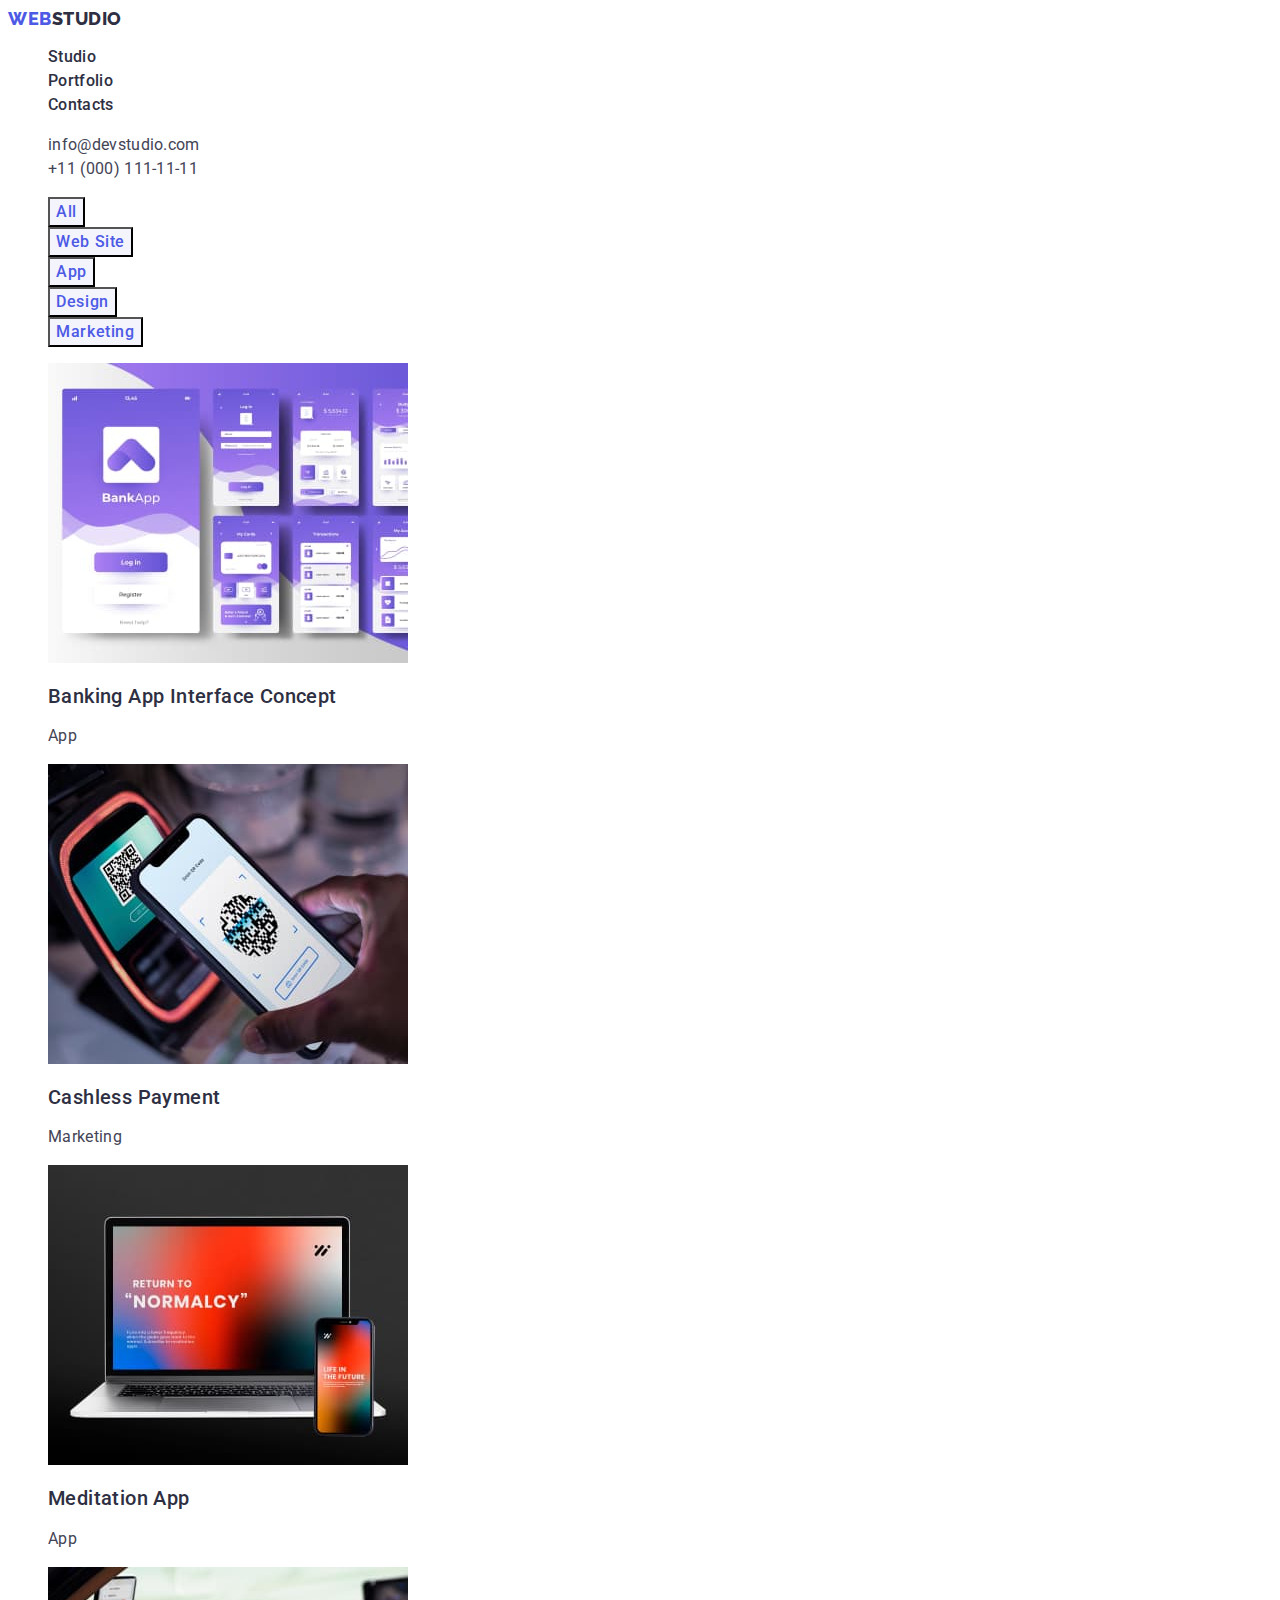
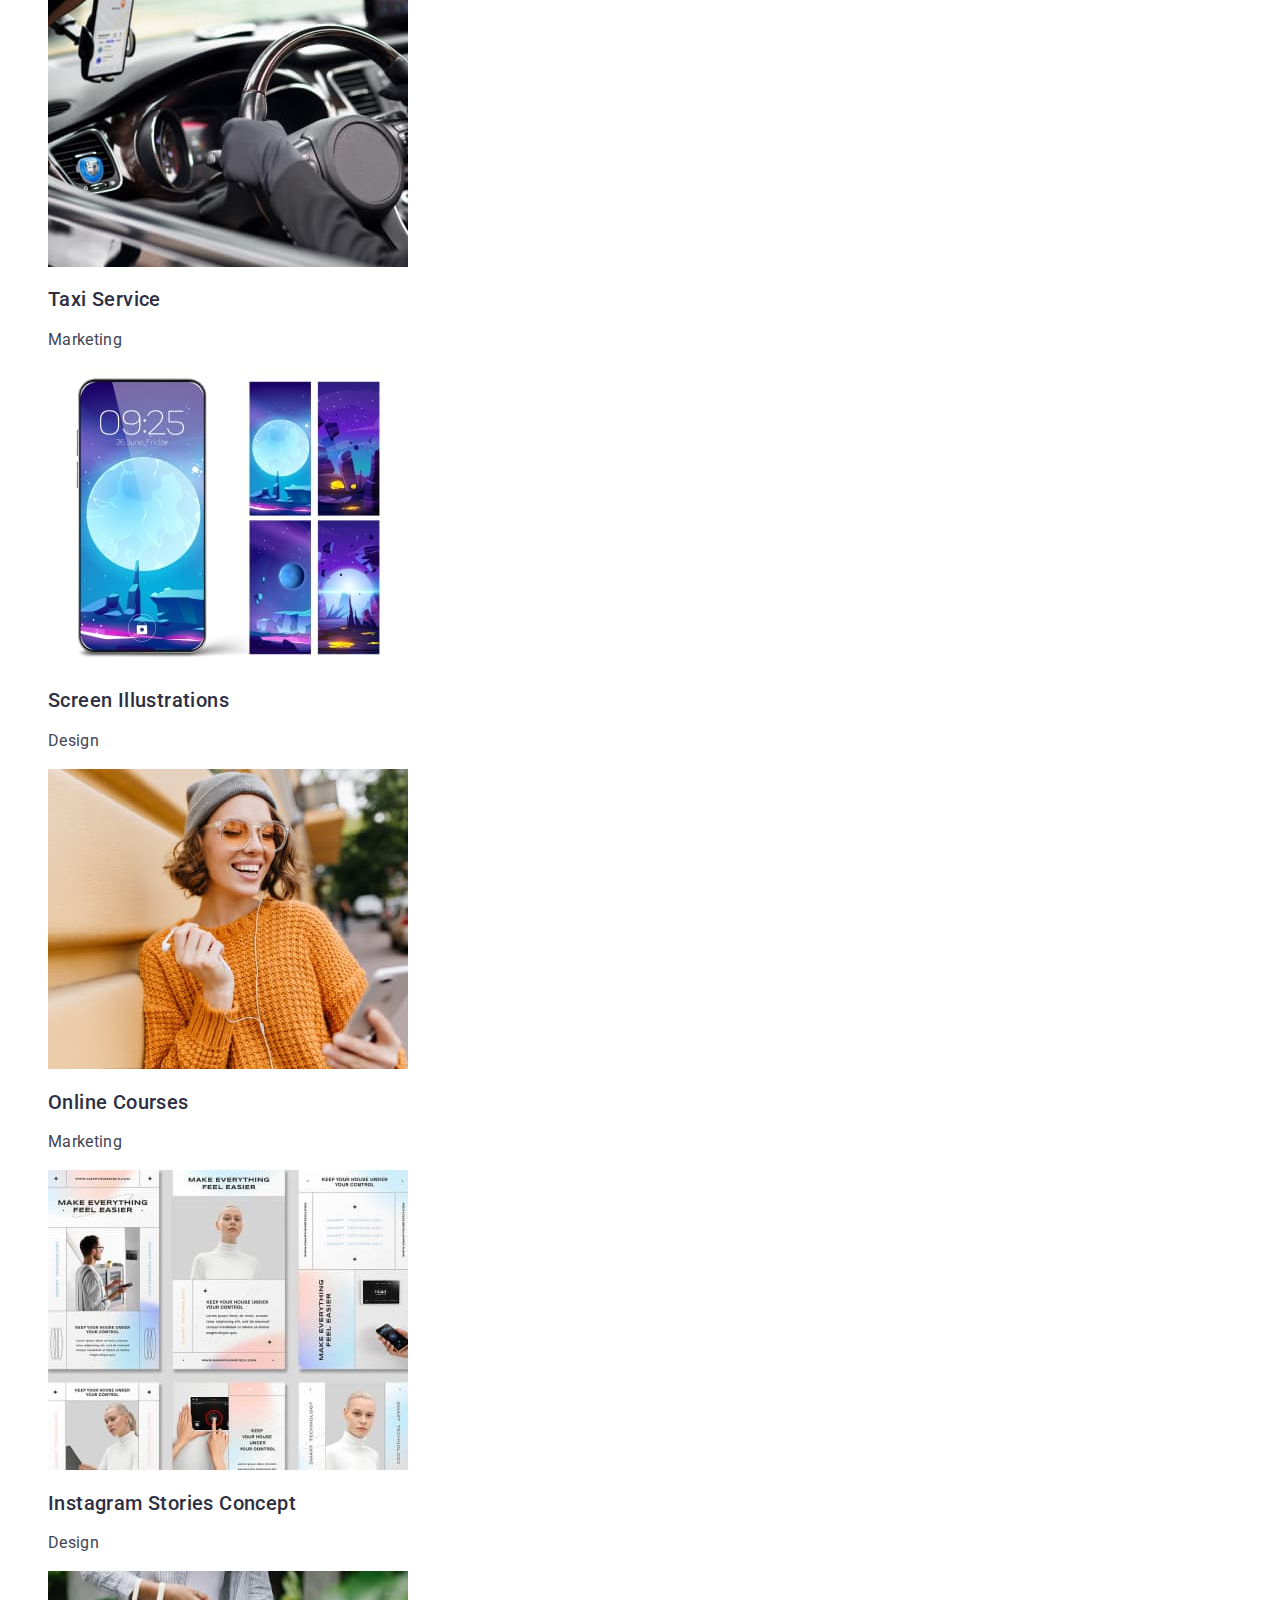
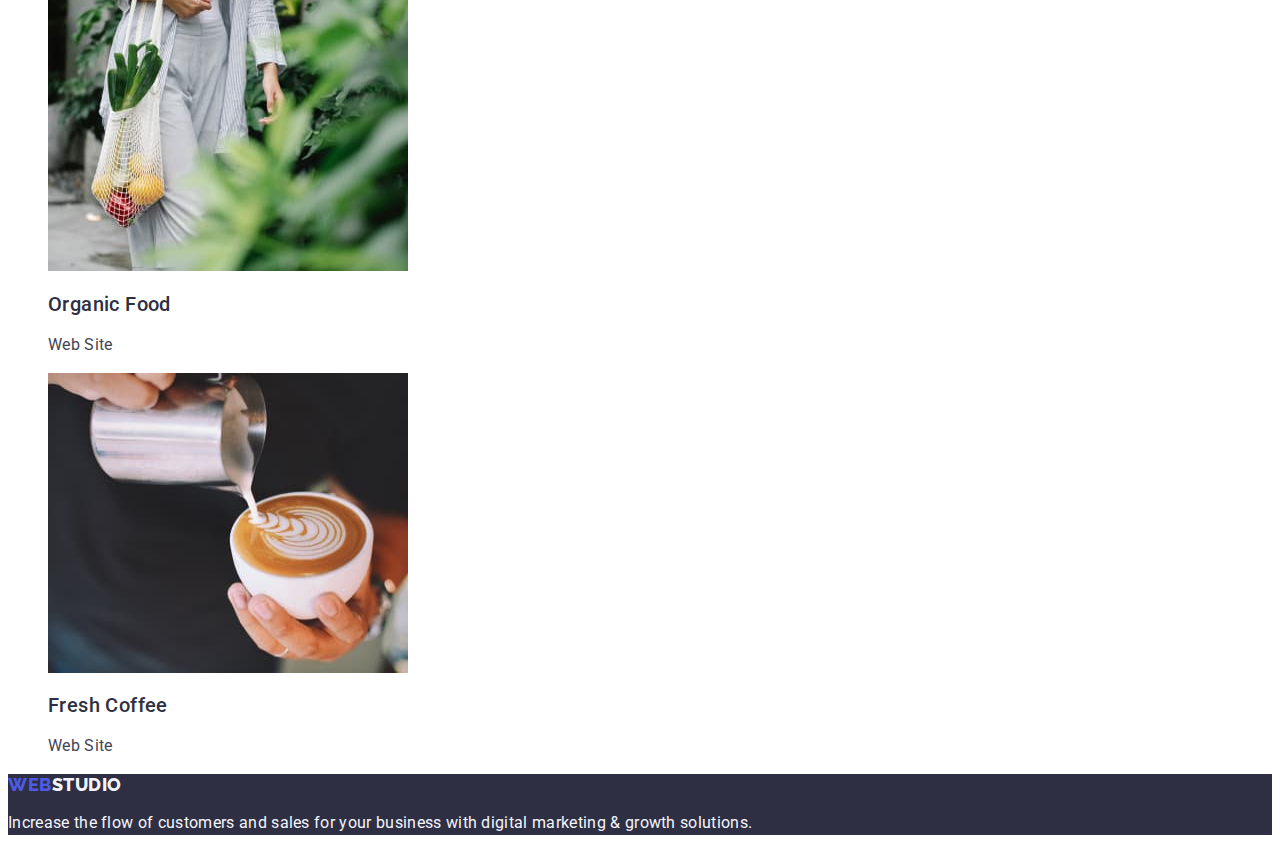
==== commit 51b2b808: "homework-02" ====
--- a/portfolio.html
+++ b/portfolio.html
@@ -28,8 +28,8 @@
         <nav>
             <a class="logo link" href="./index.html">Web<span class="logo-title">Studio</span></a>
             <ul class="nav-page list">
+                <li><a class="nav-page-pagination link" href="./portfolio.html">Studio</a></li>
                 <li><a class="nav-page-pagination link" href="./index.html">Portfolio</a></li>
-                <li><a class="nav-page-pagination link" href="./portfolio.html">Studio</a></li>
                 <li><a class="nav-page-pagination link" href="">Contacts</a></li>
             </ul>
         </nav>
--- a/css/styles.css
+++ b/css/styles.css
@@ -14,7 +14,7 @@
 }
 /* Base styles */
 body {
-  font-family: 'Roboto', sans-serif;
+  font-family: 'Roboto', 'Raleway', sans-serif;
   color: var(--text-slate-color);
   background-color: var(--whait-color);
 }
@@ -42,7 +42,6 @@
   color: var(--dark-navyblue-color);
   font-family: 'Raleway', sans-serif;
   font-size: 18px;
-  font-weight: 800;
   line-height: 1.17; /* 116.667% */
   text-transform: uppercase;
   letter-spacing: 0.03em;
@@ -154,7 +153,7 @@
 /* --section-3-- */
 
 /* section-4 */
-.sectbox-4 {
+.sectbox {
   background-color: var(--light-cloud-color);
 }
 .liimg {
